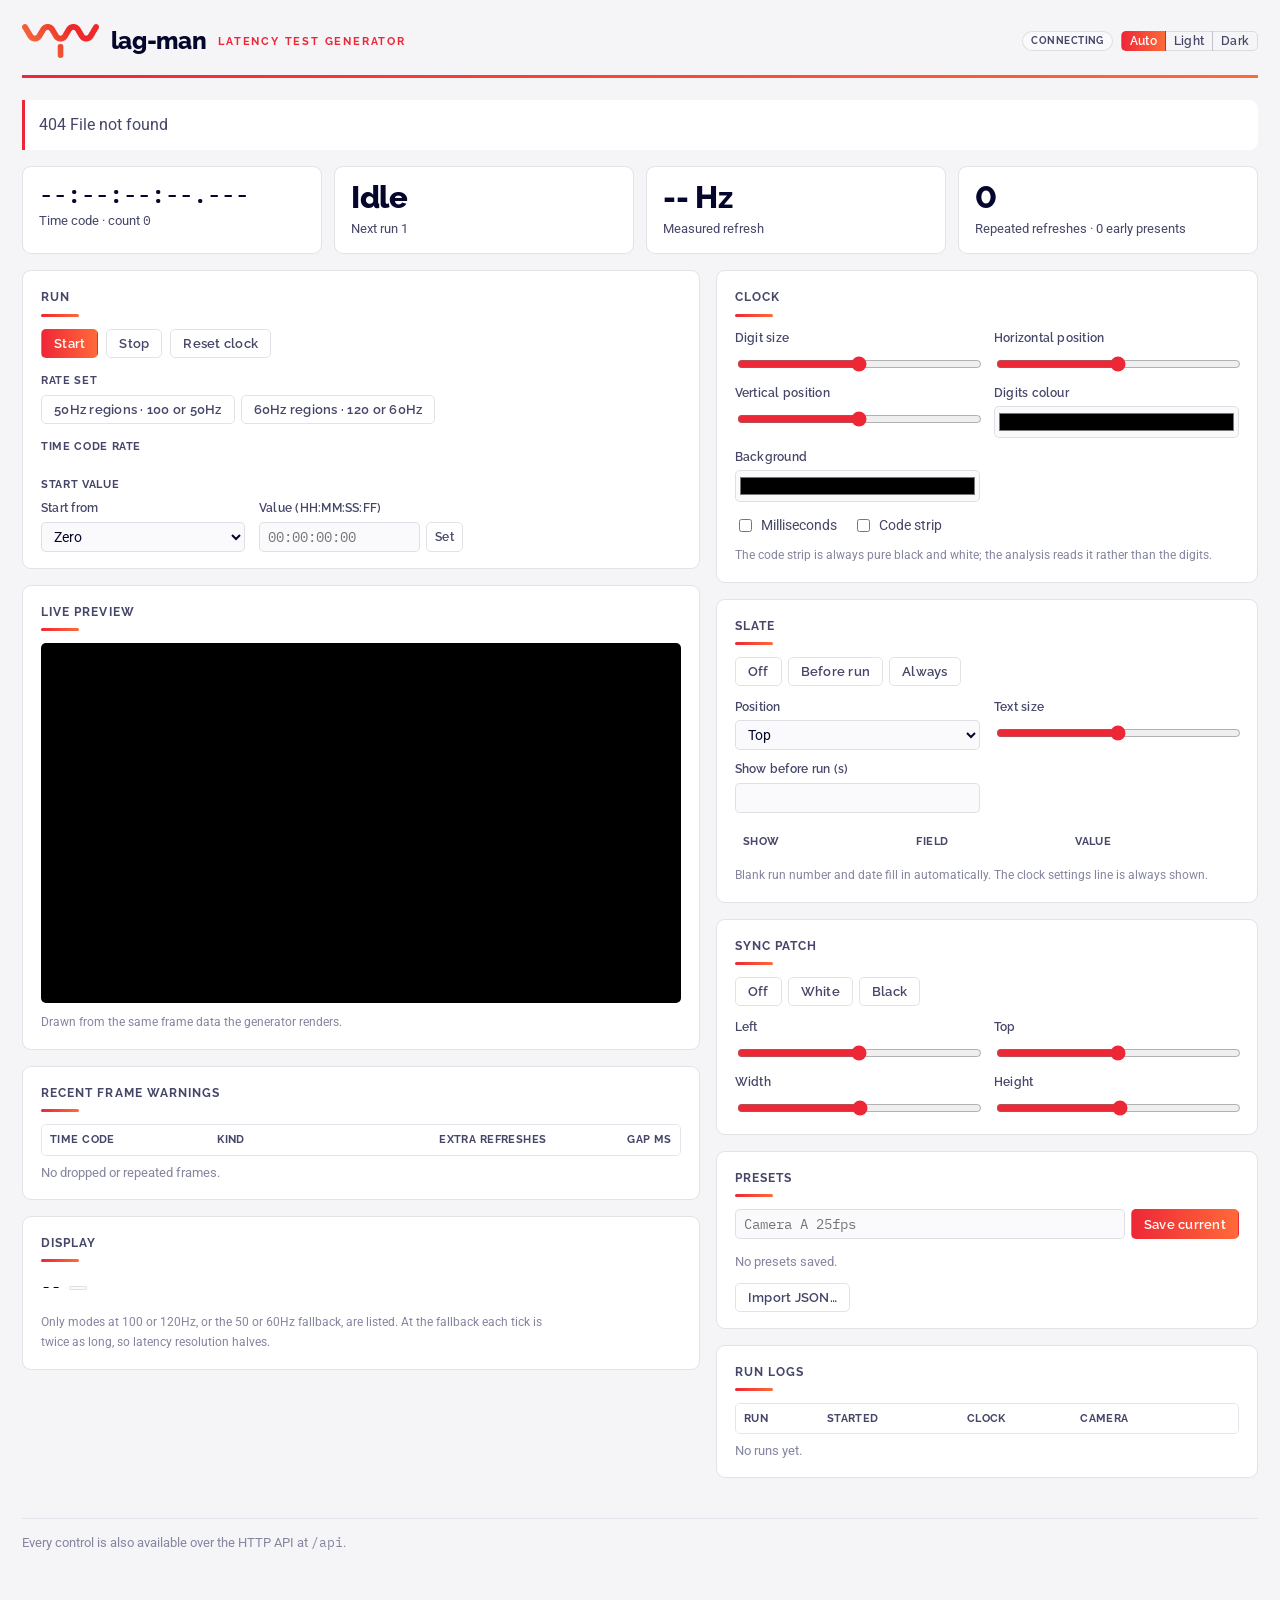
==== src/lagman/web/static/index.html @ 00cce108 "Web UI: move the Display card to the bottom of the left column Co-Authored-By: Claude Opus 5.5 <nore" ====
<!doctype html>
<html lang="en">
<head>
<meta charset="utf-8">
<meta name="viewport" content="width=device-width, initial-scale=1">
<title>lag-man</title>
<link rel="icon" href="vyv-logo.png">
<link rel="stylesheet" href="tokens.css">
<link rel="stylesheet" href="app.css">
<script type="module" src="app.js"></script>
</head>
<body>
<div class="wrap">
  <header class="mast">
    <div class="brand">
      <img class="logo" src="vyv-logo.png" alt="VYV">
      <h1>lag-man</h1>
      <span class="tag">Latency test generator</span>
    </div>
    <nav>
      <span class="pill" id="conn">Connecting</span>
      <div id="theme"></div>
    </nav>
  </header>

  <div class="alert warn" id="frame-alert" role="status" hidden>
    <p><strong id="frame-alert-title"></strong> <span id="frame-alert-detail"></span></p>
    <div class="row"><button class="btn small" id="ack" type="button">Acknowledge</button></div>
  </div>
  <div class="alert" id="error" role="alert" hidden><p id="error-text"></p></div>
  <div class="alert warn" id="layout-alert" hidden><p id="layout-alert-text"></p></div>
  <div class="alert" id="display-alert" role="status" hidden>
    <p><strong id="display-alert-title"></strong> <span id="display-alert-detail"></span></p>
  </div>

  <section class="keyfacts" aria-label="Status">
    <div class="kf"><div class="n mono" id="kf-tc">--:--:--:--.---</div><div class="l">Time code · count <span class="mono" id="kf-count">0</span></div></div>
    <div class="kf"><div class="n" id="kf-state">Idle</div><div class="l" id="kf-run">Next run 1</div></div>
    <div class="kf"><div class="n" id="kf-hz">-- Hz</div><div class="l" id="kf-hz-l">Measured refresh</div></div>
    <div class="kf"><div class="n" id="kf-frames">0</div><div class="l" id="kf-frames-l">Repeated refreshes · 0 early presents</div></div>
  </section>

  <div class="layout">
    <div class="col">
      <section class="card">
        <h2 class="section">Run</h2>
        <div class="toolbar">
          <button class="btn primary" id="start" type="button">Start</button>
          <button class="btn" id="stop" type="button">Stop</button>
          <button class="btn" id="reset" type="button">Reset clock</button>
        </div>
        <div class="sub">Rate set</div>
        <div class="seg" id="rate-set" role="group" aria-label="Rate set">
          <button class="btn" type="button" value="50">50Hz regions · 100 or 50Hz</button>
          <button class="btn" type="button" value="60">60Hz regions · 120 or 60Hz</button>
        </div>
        <div class="sub">Time code rate</div>
        <div class="seg" id="tc-rate" role="group" aria-label="Time code rate"></div>
        <div class="sub">Start value</div>
        <div class="form">
          <label>Start from
            <select data-path="start_mode">
              <option value="zero">Zero</option>
              <option value="value">Set value</option>
              <option value="time_of_day">Time of day</option>
            </select>
          </label>
          <label>Value (HH:MM:SS:FF)
            <span class="text-edit"><input id="start-value" class="mono" placeholder="00:00:00:00" spellcheck="false"><button class="btn small" id="set-start" type="button">Set</button></span>
          </label>
        </div>
      </section>

      <section class="card">
        <h2 class="section">Live preview</h2>
        <div class="preview-box"><canvas id="preview" width="960" height="540" aria-label="Preview of the generator output"></canvas></div>
        <p class="hint" id="preview-hint">Drawn from the same frame data the generator renders.</p>
      </section>

      <section class="card">
        <h2 class="section">Recent frame warnings</h2>
        <div class="tablewrap">
          <table class="data">
            <thead><tr><th>Time code</th><th>Kind</th><th class="r">Extra refreshes</th><th class="r">Gap ms</th></tr></thead>
            <tbody id="events"></tbody>
          </table>
        </div>
        <p class="empty" id="events-empty">No dropped or repeated frames.</p>
      </section>

      <section class="card">
        <h2 class="section">Display</h2>
        <p class="display-now"><span class="mono" id="display-mode">--</span> <span class="pill" id="display-pill"></span></p>
        <p class="hint" id="display-tick"></p>
        <ul class="list" id="display-modes"></ul>
        <p class="empty" id="display-empty" hidden>The display reports no mode at a rate the clock can count at.</p>
        <p class="hint" id="display-note"></p>
        <p class="hint">Only modes at 100 or 120Hz, or the 50 or 60Hz fallback, are listed. At the fallback each tick is twice as long, so latency resolution halves.</p>
      </section>
    </div>

    <div class="col">
      <section class="card">
        <h2 class="section">Clock</h2>
        <div class="form">
          <label>Digit size <output data-for="clock.size"></output><input type="range" min="0.04" max="0.4" step="0.01" data-path="clock.size"></label>
          <label>Horizontal position <output data-for="clock.cx"></output><input type="range" min="0" max="1" step="0.01" data-path="clock.cx"></label>
          <label>Vertical position <output data-for="clock.cy"></output><input type="range" min="0" max="1" step="0.01" data-path="clock.cy"></label>
          <label>Digits colour<input type="color" data-path="clock.fg"></label>
          <label>Background<input type="color" data-path="clock.bg"></label>
        </div>
        <div class="checks">
          <label><input type="checkbox" data-path="clock.show_ms"> Milliseconds</label>
          <label><input type="checkbox" data-path="clock.strip"> Code strip</label>
        </div>
        <p class="hint">The code strip is always pure black and white; the analysis reads it rather than the digits.</p>
      </section>

      <section class="card">
        <h2 class="section">Slate</h2>
        <div class="seg" data-path="slate.mode" role="group" aria-label="Slate mode">
          <button class="btn" type="button" value="off">Off</button>
          <button class="btn" type="button" value="pre_roll">Before run</button>
          <button class="btn" type="button" value="always">Always</button>
        </div>
        <div class="form mt-s">
          <label>Position
            <select data-path="slate.position">
              <option value="top">Top</option><option value="bottom">Bottom</option>
              <option value="top-left">Top left</option><option value="top-right">Top right</option>
              <option value="bottom-left">Bottom left</option><option value="bottom-right">Bottom right</option>
            </select>
          </label>
          <label>Text size <output data-for="slate.size"></output><input type="range" min="0.01" max="0.1" step="0.005" data-path="slate.size"></label>
          <label>Show before run (s)<input type="number" min="0" max="600" step="1" data-path="slate.pre_roll_s"></label>
        </div>
        <table class="data fields">
          <thead><tr><th>Show</th><th>Field</th><th>Value</th></tr></thead>
          <tbody id="slate-fields"></tbody>
        </table>
        <p class="hint">Blank run number and date fill in automatically. The clock settings line is always shown.</p>
      </section>

      <section class="card">
        <h2 class="section">Sync patch</h2>
        <div class="seg" data-path="patch.mode" role="group" aria-label="Sync patch">
          <button class="btn" type="button" value="off">Off</button>
          <button class="btn" type="button" value="white">White</button>
          <button class="btn" type="button" value="black">Black</button>
        </div>
        <div class="form mt-s">
          <label>Left <output data-for="patch.x"></output><input type="range" min="0" max="1" step="0.01" data-path="patch.x"></label>
          <label>Top <output data-for="patch.y"></output><input type="range" min="0" max="1" step="0.01" data-path="patch.y"></label>
          <label>Width <output data-for="patch.w"></output><input type="range" min="0.01" max="1" step="0.01" data-path="patch.w"></label>
          <label>Height <output data-for="patch.h"></output><input type="range" min="0.01" max="1" step="0.01" data-path="patch.h"></label>
        </div>
      </section>

      <section class="card">
        <h2 class="section">Presets</h2>
        <div class="text-edit">
          <input id="preset-name" placeholder="Camera A 25fps" maxlength="64" aria-label="Preset name">
          <button class="btn primary" id="preset-save" type="button">Save current</button>
        </div>
        <ul class="list" id="presets"></ul>
        <p class="empty" id="presets-empty">No presets saved.</p>
        <div class="row">
          <label class="btn" for="preset-import">Import JSON…</label>
          <input type="file" id="preset-import" accept="application/json,.json" hidden>
        </div>
      </section>

      <section class="card">
        <h2 class="section">Run logs</h2>
        <div class="tablewrap">
          <table class="data">
            <thead><tr><th>Run</th><th>Started</th><th>Clock</th><th>Camera</th><th></th></tr></thead>
            <tbody id="runs"></tbody>
          </table>
        </div>
        <p class="empty" id="runs-empty">No runs yet.</p>
      </section>
    </div>
  </div>

  <footer class="foot">
    <span>Every control is also available over the HTTP API at <code>/api</code>.</span>
    <span id="foot-display"></span>
  </footer>
</div>
</body>
</html>
---- src/lagman/web/static/tokens.css ----
/*
 * lag-man design tokens (copied from EDID Studio). The single source of colour and type for the
 * web UI and generated HTML reports. See docs/brand.md for usage.
 *
 * Fonts (Google Fonts): Raleway 600/700/800, Roboto 400/500/700,
 * IBM Plex Mono 400/500. The UI must work offline, so the web build
 * self-hosts these files rather than linking to Google at runtime.
 */

:root {
  --font-display: Raleway, Roboto, system-ui, sans-serif;
  --font-body: Roboto, system-ui, "Segoe UI", Arial, sans-serif;
  --font-mono: "IBM Plex Mono", ui-monospace, Consolas, monospace;

  --radius: 9px;
  --radius-sm: 5px;
  --radius-pill: 99px;

  /* Light theme */
  --bg: #f5f5f8;
  --surface: #ffffff;
  --raised: #fafafd;
  --ink: #05062b;
  --ink2: #454668;
  --muted: #84859f;
  --line: #e4e4ed;
  --border: rgba(5, 6, 43, 0.11);
  --accent: #ee2737;
  --accent2: #ff6a39;
  --good: #0f7a52;

  /* Series colours, in this order, for charts and link meters */
  --s1: #ee2737;
  --s2: #2e7de0;
  --s3: #22a06b;
  --s4: #8a63e8;

  --accent-gradient: linear-gradient(90deg, var(--accent), var(--accent2));
}

@media (prefers-color-scheme: dark) {
  :root:not([data-theme="light"]) {
    --bg: #05062b;
    --surface: #0d0e3d;
    --raised: #141553;
    --ink: #ffffff;
    --ink2: #b7b8ca;
    --muted: #8081a0;
    --line: #1e1f56;
    --border: rgba(255, 255, 255, 0.13);
    --accent: #ff4453;
    --accent2: #ff8256;
    --good: #35c98c;
    --s1: #f2404b;
    --s2: #3d8ce8;
    --s3: #19b077;
    --s4: #8a6ce0;
  }
}

:root[data-theme="dark"] {
  --bg: #05062b;
  --surface: #0d0e3d;
  --raised: #141553;
  --ink: #ffffff;
  --ink2: #b7b8ca;
  --muted: #8081a0;
  --line: #1e1f56;
  --border: rgba(255, 255, 255, 0.13);
  --accent: #ff4453;
  --accent2: #ff8256;
  --good: #35c98c;
  --s1: #f2404b;
  --s2: #3d8ce8;
  --s3: #19b077;
  --s4: #8a6ce0;
}

@media print {
  /* Matches the theme selectors' specificity and comes later, so print always wins. */
  :root,
  :root:not([data-theme]),
  :root[data-theme] {
    --bg: #fff;
    --surface: #fff;
    --raised: #fff;
    --ink: #000;
    --ink2: #222;
    --muted: #555;
    --line: #ccc;
    --border: #bbb;
    --accent: #c4202f;
    --accent2: #c4202f;
    --good: #0a6b46;
  }
}
---- src/lagman/web/static/app.css ----
/* lag-man control UI. Colours and type come from tokens.css (docs/brand.md). */

@font-face { font-family: Raleway; font-weight: 600; font-display: swap; src: url(fonts/raleway-latin-600-normal.woff2) format("woff2"); }
@font-face { font-family: Raleway; font-weight: 700; font-display: swap; src: url(fonts/raleway-latin-700-normal.woff2) format("woff2"); }
@font-face { font-family: Raleway; font-weight: 800; font-display: swap; src: url(fonts/raleway-latin-800-normal.woff2) format("woff2"); }
@font-face { font-family: Roboto; font-weight: 400; font-display: swap; src: url(fonts/roboto-latin-400-normal.woff2) format("woff2"); }
@font-face { font-family: Roboto; font-weight: 500; font-display: swap; src: url(fonts/roboto-latin-500-normal.woff2) format("woff2"); }
@font-face { font-family: Roboto; font-weight: 700; font-display: swap; src: url(fonts/roboto-latin-700-normal.woff2) format("woff2"); }
@font-face { font-family: "IBM Plex Mono"; font-weight: 400; font-display: swap; src: url(fonts/ibm-plex-mono-latin-400-normal.woff2) format("woff2"); }
@font-face { font-family: "IBM Plex Mono"; font-weight: 500; font-display: swap; src: url(fonts/ibm-plex-mono-latin-500-normal.woff2) format("woff2"); }
@font-face { font-family: "IBM Plex Mono"; font-weight: 600; font-display: swap; src: url(fonts/ibm-plex-mono-latin-600-normal.woff2) format("woff2"); }

:root {
  --error: var(--accent);
  --warning: var(--accent2);
  --pass: var(--good);
  --focus: color-mix(in srgb, var(--accent) 70%, transparent);
}

* { box-sizing: border-box; }
html, body { margin: 0; }
body {
  background: var(--bg);
  color: var(--ink);
  font: 16px/1.62 var(--font-body);
  -webkit-font-smoothing: antialiased;
}
button, input, textarea, select { font: inherit; color: inherit; }
:focus-visible { outline: 2px solid var(--focus); outline-offset: 2px; }
h1, h2, h3 { font-family: var(--font-display); text-wrap: balance; margin: 0; }
/* Raleway defaults to old-style figures, where 0 reads as "o". */
body, h1, h2, .btn, .kf .n, .tag, .pill, .sub { font-variant-numeric: lining-nums; }
code, .mono { font-family: var(--font-mono); }
[hidden] { display: none !important; }

.wrap { max-width: 1280px; margin: 0 auto; padding: 22px 22px 64px; }
@media (max-width: 640px) { .wrap { padding: 16px 16px 56px; } }

/* Masthead */
.mast {
  display: flex; align-items: center; gap: 18px; flex-wrap: wrap;
  padding-bottom: 14px; margin-bottom: 22px;
  border-bottom: 3px solid; border-image: var(--accent-gradient) 1;
}
.brand { display: flex; align-items: center; gap: 12px; flex-wrap: wrap; }
.brand .logo { height: 34px; width: auto; }
.brand h1 { font-size: 1.5rem; font-weight: 800; letter-spacing: -0.015em; }
.brand .tag { font-family: var(--font-display); font-size: 0.66rem; font-weight: 700; letter-spacing: 0.17em; text-transform: uppercase; color: var(--accent); }
.mast nav { display: flex; gap: 8px; margin-left: auto; align-items: center; flex-wrap: wrap; }

/* Buttons */
.btn {
  font: 600 0.8rem var(--font-display); letter-spacing: 0.02em;
  color: var(--ink2); background: transparent;
  border: 1px solid var(--border); border-radius: var(--radius-sm);
  padding: 6px 12px; cursor: pointer; white-space: nowrap; display: inline-block; text-decoration: none;
}
.btn:hover:not(:disabled) { color: var(--accent); border-color: var(--accent); }
.btn:disabled { opacity: 0.45; cursor: not-allowed; }
.btn.on, .btn.primary { background: var(--accent-gradient); color: #fff; border-color: transparent; }
.btn.primary:hover:not(:disabled), .btn.on:hover:not(:disabled) { color: #fff; border-color: transparent; filter: brightness(1.06); }
.btn.small { padding: 2px 8px; font-size: 0.72rem; }
.btn.danger:hover:not(:disabled) { color: var(--error); border-color: var(--error); }
.seg { display: flex; gap: 6px; flex-wrap: wrap; }
.seg.theme-seg { gap: 0; flex-wrap: nowrap; }
.seg.theme-seg .btn { border-radius: 0; margin-left: -1px; }
.seg.theme-seg .btn:first-child { border-radius: var(--radius-sm) 0 0 var(--radius-sm); margin-left: 0; }
.seg.theme-seg .btn:last-child { border-radius: 0 var(--radius-sm) var(--radius-sm) 0; }
.toolbar { display: flex; gap: 8px; align-items: center; flex-wrap: wrap; margin-bottom: 4px; }

/* Text */
p { color: var(--ink2); max-width: 74ch; }
h2.section {
  font-size: 0.78rem; font-weight: 700; text-transform: uppercase; letter-spacing: 0.085em; color: var(--ink2);
  margin: 0 0 12px;
}
h2.section::after { content: ""; display: block; width: 38px; height: 3px; margin-top: 6px; border-radius: 2px; background: var(--accent-gradient); }
.sub { font-family: var(--font-display); font-size: 0.68rem; font-weight: 700; text-transform: uppercase; letter-spacing: 0.06em; color: var(--ink2); margin: 14px 0 6px; }
.hint { font-size: 0.76rem; color: var(--muted); margin: 10px 0 0; }
.empty { color: var(--muted); font-size: 0.82rem; margin: 6px 0 0; }
.mt-s { margin-top: 12px; }

/* Pills */
.pill { display: inline-block; font-family: var(--font-display); font-size: 0.62rem; font-weight: 700; text-transform: uppercase; letter-spacing: 0.05em; padding: 1px 8px; border-radius: var(--radius-pill); border: 1px solid var(--border); color: var(--ink2); background: var(--raised); }
.pill.ok { color: var(--pass); border-color: color-mix(in srgb, var(--pass) 40%, transparent); }
.pill.bad { color: var(--error); border-color: color-mix(in srgb, var(--error) 40%, transparent); }
.pill.warn { color: var(--warning); border-color: color-mix(in srgb, var(--warning) 40%, transparent); }

/* Alerts */
.alert { border-left: 3px solid var(--error); background: var(--surface); border-radius: 0 var(--radius) var(--radius) 0; padding: 10px 14px; margin: 0 0 16px; }
.alert.warn { border-left-color: var(--warning); }
.alert.ok { border-left-color: var(--pass); }
.alert p { margin: 2px 0; }
.alert strong { color: var(--ink); }
.row { display: flex; gap: 8px; align-items: center; flex-wrap: wrap; margin-top: 10px; }

/* Key facts */
.keyfacts { display: grid; grid-template-columns: repeat(auto-fit, minmax(215px, 1fr)); gap: 12px; margin-bottom: 16px; }
.kf { border: 1px solid var(--border); border-radius: var(--radius); background: var(--surface); padding: 14px 16px; min-width: 0; }
.kf .n { font-family: var(--font-display); font-size: 1.92rem; font-weight: 800; line-height: 1.1; letter-spacing: -0.01em; overflow-wrap: anywhere; }
.kf .n.mono { font-family: var(--font-mono); font-weight: 500; font-size: 1.5rem; letter-spacing: 0; font-variant-numeric: tabular-nums; }
.kf .l { font-size: 0.8rem; color: var(--ink2); margin-top: 4px; }
.kf.warn .n { color: var(--warning); }
.kf.bad .n { color: var(--error); }
.kf.ok .n { color: var(--pass); }

/* Layout */
.layout { display: grid; grid-template-columns: minmax(0, 1.25fr) minmax(0, 1fr); gap: 16px; align-items: start; }
@media (max-width: 960px) { .layout { grid-template-columns: 1fr; } }
.col { display: flex; flex-direction: column; gap: 16px; min-width: 0; }
.card { border: 1px solid var(--border); border-radius: var(--radius); background: var(--surface); padding: 16px 18px; min-width: 0; }

/* Forms */
.form { display: grid; grid-template-columns: repeat(auto-fill, minmax(170px, 1fr)); gap: 10px 14px; }
.form label { display: flex; flex-direction: column; gap: 3px; font-size: 0.74rem; color: var(--ink2); font-family: var(--font-display); font-weight: 600; letter-spacing: 0.02em; }
.form output { font: 0.72rem var(--font-mono); color: var(--muted); }
.form input:not([type=range]):not([type=color]), .form select, .text-edit input, table.fields input[type=text] {
  font: 0.86rem var(--font-mono); padding: 5px 8px; min-width: 0; width: 100%;
  background: var(--raised); color: var(--ink); border: 1px solid var(--border); border-radius: var(--radius-sm);
}
.form select { font-family: var(--font-body); }
.form input[type=range] { accent-color: var(--accent); width: 100%; }
.form input[type=color] { width: 100%; height: 32px; padding: 2px; background: var(--raised); border: 1px solid var(--border); border-radius: var(--radius-sm); }
.text-edit { display: flex; gap: 6px; }
.checks { display: flex; flex-wrap: wrap; gap: 6px 16px; margin-top: 12px; font-size: 0.86rem; color: var(--ink2); }
.checks label { display: flex; gap: 6px; align-items: center; cursor: pointer; }
input[type=checkbox] { accent-color: var(--accent); }

/* Tables */
.tablewrap { max-height: 280px; overflow: auto; border: 1px solid var(--line); border-radius: var(--radius-sm); }
table.data { border-collapse: collapse; width: 100%; font-size: 0.8rem; }
table.data th { position: sticky; top: 0; background: var(--surface); font-family: var(--font-display); font-size: 0.67rem; font-weight: 700; text-transform: uppercase; letter-spacing: 0.04em; color: var(--ink2); text-align: left; padding: 6px 8px; }
table.data td { border-top: 1px solid var(--line); padding: 4px 8px; vertical-align: middle; }
table.data .r { text-align: right; font-variant-numeric: tabular-nums; }
table.data td.mono, table.data td .mono { font-size: 0.75rem; }
table.data tbody tr:hover td { background: color-mix(in srgb, var(--accent) 4.5%, transparent); }
table.fields { margin-top: 14px; }
table.fields td:first-child { width: 3.5em; }
table.fields td:nth-child(2) { width: 8.5em; font-family: var(--font-mono); font-size: 0.75rem; color: var(--ink2); }

/* Lists */
ul.list { list-style: none; margin: 12px 0 0; padding: 0; }
ul.list li { display: flex; gap: 6px; align-items: center; padding: 5px 0; border-top: 1px solid var(--line); flex-wrap: wrap; }
ul.list li:first-child { border-top: 0; }
ul.list .name { flex: 1; min-width: 8em; font-size: 0.88rem; color: var(--ink); overflow-wrap: anywhere; }

/* Preview */
.preview-box { background: #000; border-radius: var(--radius-sm); overflow: hidden; border: 1px solid var(--border); line-height: 0; }
.preview-box canvas { width: 100%; height: auto; display: block; }

footer.foot { margin-top: 40px; padding-top: 14px; border-top: 1px solid var(--line); color: var(--muted); font-size: 0.8rem; display: flex; gap: 12px; flex-wrap: wrap; justify-content: space-between; }

@media print {
  .mast nav, .toolbar, .seg, .row, #preset-save { display: none; }
  .layout { grid-template-columns: 1fr; }
}

/* Display */
.display-now { display: flex; gap: 8px; align-items: center; flex-wrap: wrap; margin: 0; color: var(--ink); }
.display-now .mono { font-size: 1.05rem; }
ul.list li.current .name { font-weight: 600; }
ul.list .rates { font-size: 0.72rem; color: var(--muted); }
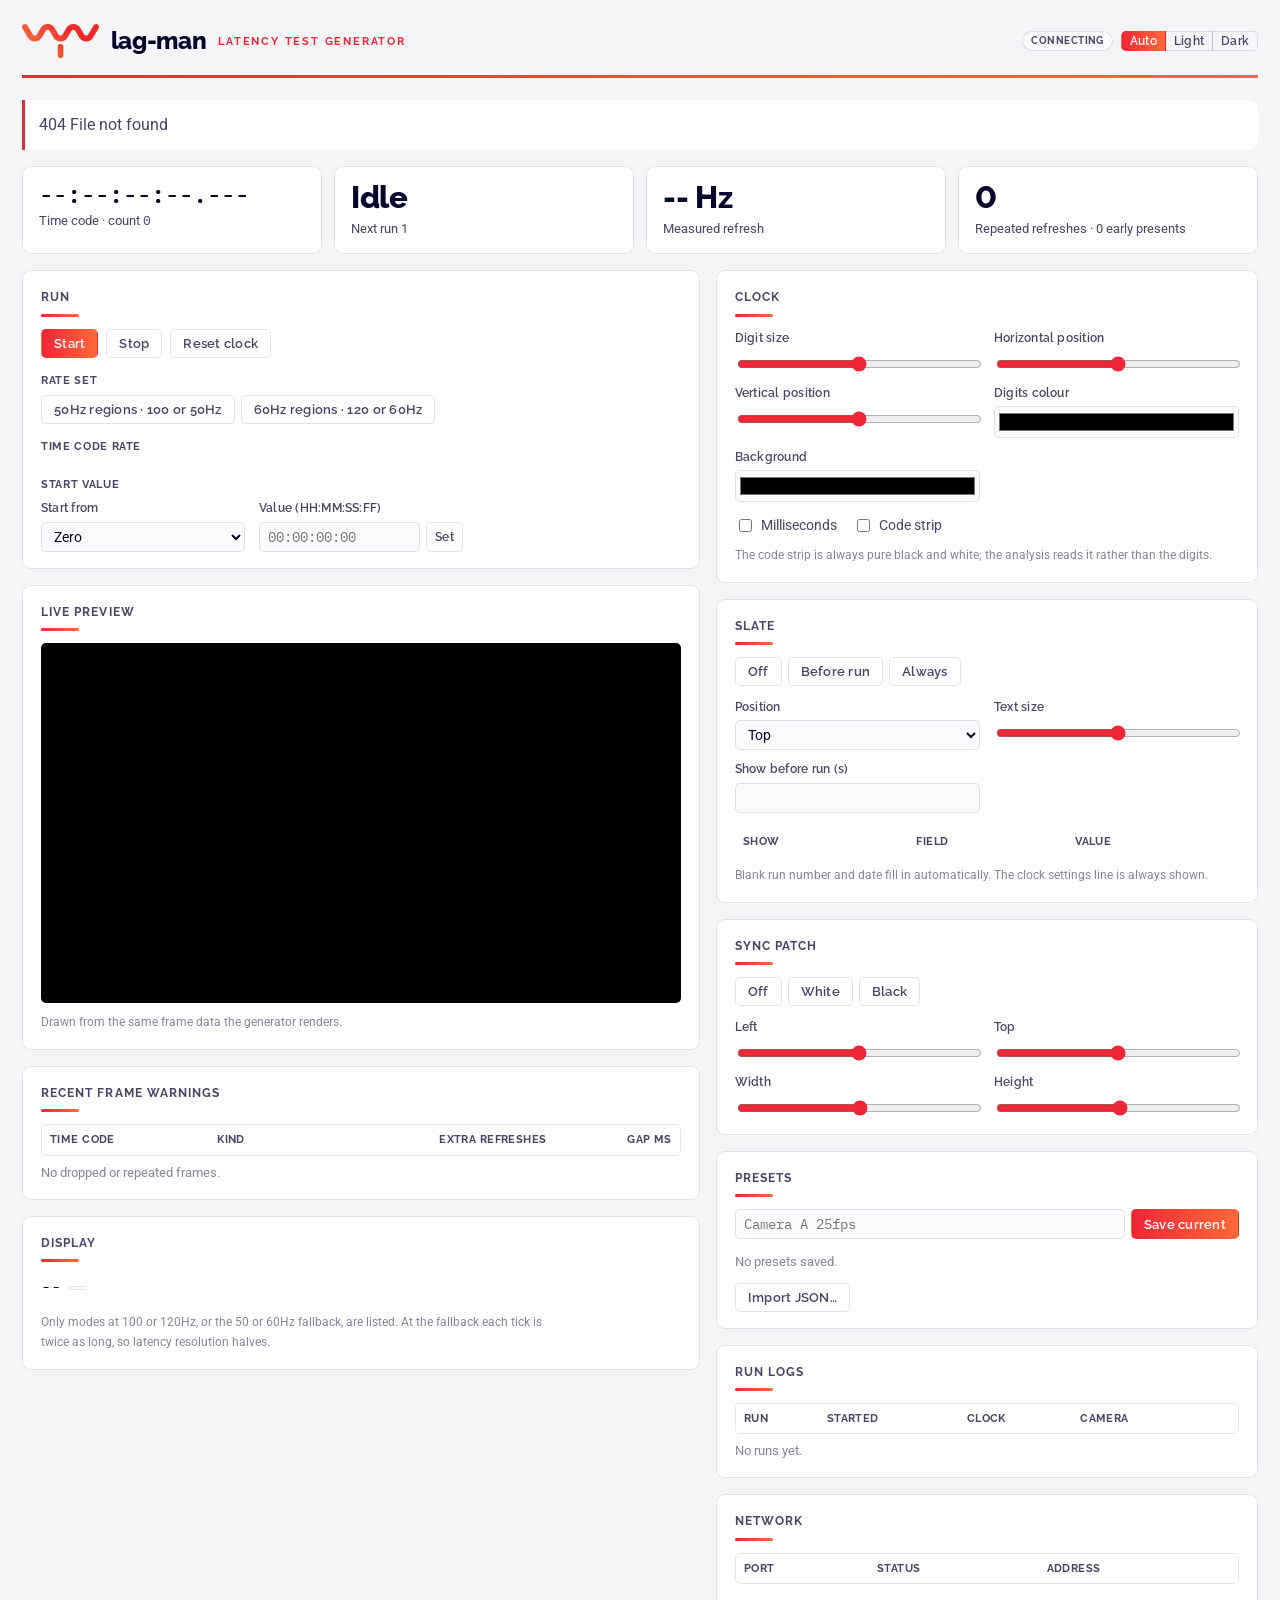
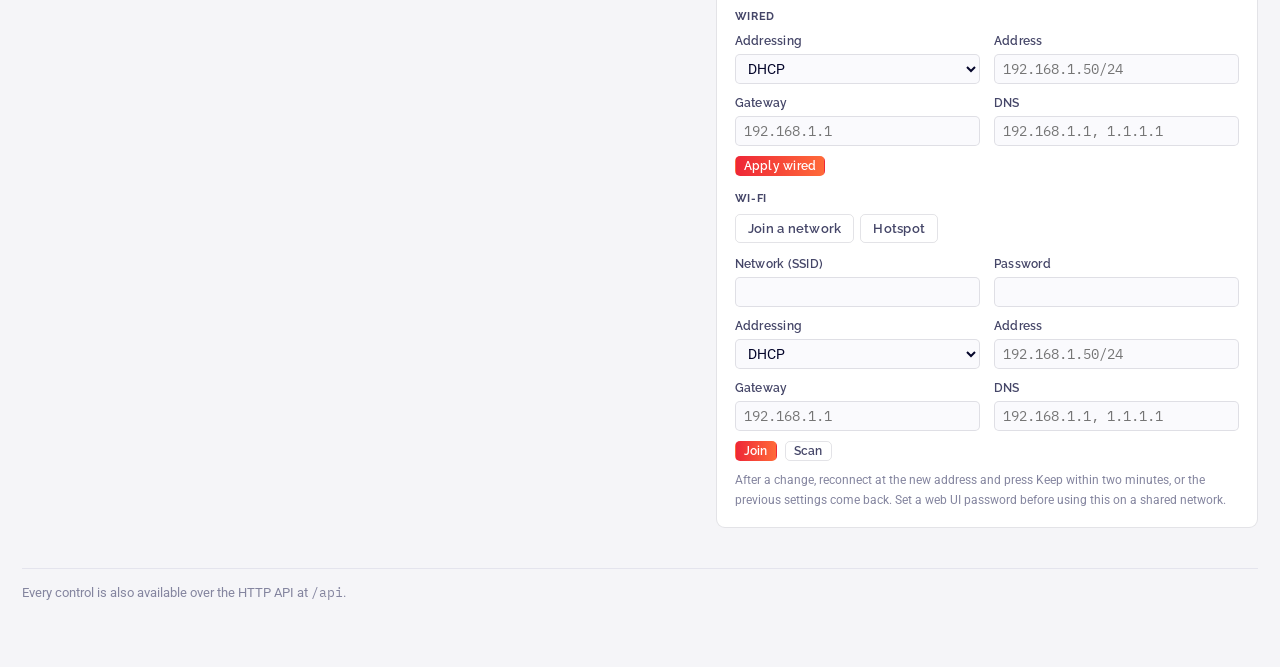
==== commit cf21c898: "Pi: start at boot, and network control from the web UI deploy/install-pi.sh installs a systemd servi" ====
--- a/src/lagman/web/static/index.html
+++ b/src/lagman/web/static/index.html
@@ -29,6 +29,13 @@
   </div>
   <div class="alert" id="error" role="alert" hidden><p id="error-text"></p></div>
   <div class="alert warn" id="layout-alert" hidden><p id="layout-alert-text"></p></div>
+  <div class="alert warn" id="net-alert" role="status" hidden>
+    <p><strong id="net-alert-title"></strong> <span id="net-alert-detail"></span></p>
+    <div class="row" id="net-alert-actions">
+      <button class="btn small primary" id="net-keep" type="button">Keep</button>
+      <button class="btn small" id="net-revert" type="button">Revert now</button>
+    </div>
+  </div>
   <div class="alert" id="display-alert" role="status" hidden>
     <p><strong id="display-alert-title"></strong> <span id="display-alert-detail"></span></p>
   </div>
@@ -180,6 +187,66 @@
         </div>
         <p class="empty" id="runs-empty">No runs yet.</p>
       </section>
+
+      <section class="card">
+        <h2 class="section">Network</h2>
+        <div class="tablewrap">
+          <table class="data">
+            <thead><tr><th>Port</th><th>Status</th><th>Address</th></tr></thead>
+            <tbody id="net-ports"></tbody>
+          </table>
+        </div>
+        <p class="hint" id="net-reach"></p>
+        <div class="alert" id="net-error" role="alert" hidden><p id="net-error-text"></p></div>
+        <p class="hint" id="net-note"></p>
+        <fieldset class="net-forms" id="net-forms">
+          <div class="sub">Wired</div>
+          <div class="form">
+          <label>Addressing
+            <select id="net-w-method"><option value="auto">DHCP</option><option value="manual">Static</option></select>
+          </label>
+          <label class="net-w-static">Address<input id="net-w-address" class="mono" placeholder="192.168.1.50/24" spellcheck="false"></label>
+          <label class="net-w-static">Gateway<input id="net-w-gateway" class="mono" placeholder="192.168.1.1" spellcheck="false"></label>
+          <label class="net-w-static">DNS<input id="net-w-dns" class="mono" placeholder="192.168.1.1, 1.1.1.1" spellcheck="false"></label>
+          </div>
+          <div class="row"><button class="btn primary small" id="net-w-apply" type="button">Apply wired</button></div>
+
+          <div class="sub">Wi-Fi</div>
+          <div class="seg" id="net-wifi-mode" role="group" aria-label="Wi-Fi mode">
+            <button class="btn" type="button" value="client">Join a network</button>
+            <button class="btn" type="button" value="hotspot">Hotspot</button>
+          </div>
+          <div id="net-client" class="mt-s">
+            <div class="form">
+              <label>Network (SSID)<input id="net-c-ssid" list="net-c-scan" maxlength="32" spellcheck="false" autocomplete="off"></label>
+              <label>Password<input id="net-c-password" type="password" maxlength="63" autocomplete="new-password"></label>
+          <label>Addressing
+            <select id="net-c-method"><option value="auto">DHCP</option><option value="manual">Static</option></select>
+          </label>
+          <label class="net-c-static">Address<input id="net-c-address" class="mono" placeholder="192.168.1.50/24" spellcheck="false"></label>
+          <label class="net-c-static">Gateway<input id="net-c-gateway" class="mono" placeholder="192.168.1.1" spellcheck="false"></label>
+          <label class="net-c-static">DNS<input id="net-c-dns" class="mono" placeholder="192.168.1.1, 1.1.1.1" spellcheck="false"></label>
+            </div>
+            <datalist id="net-c-scan"></datalist>
+            <div class="row">
+              <button class="btn primary small" id="net-c-apply" type="button">Join</button>
+              <button class="btn small" id="net-c-scan-btn" type="button">Scan</button>
+              <span class="hint" id="net-c-scan-hint"></span>
+            </div>
+          </div>
+          <div id="net-hotspot" class="mt-s" hidden>
+            <div class="form">
+              <label>Network name (SSID)<input id="net-h-ssid" maxlength="32" spellcheck="false" autocomplete="off"></label>
+              <label>Password<input id="net-h-password" type="password" maxlength="63" autocomplete="new-password"></label>
+              <label>Band<select id="net-h-band"><option value="2.4">2.4 GHz</option><option value="5">5 GHz</option></select></label>
+              <label>Pi address<input id="net-h-address" class="mono" placeholder="192.168.4.1/24" spellcheck="false"></label>
+            </div>
+            <div class="row"><button class="btn primary small" id="net-h-apply" type="button">Start hotspot</button></div>
+            <p class="hint">The Pi makes its own Wi-Fi network and gives devices that join an address by DHCP. It keeps the address above, so the control page is always at that address on port 8080.</p>
+          </div>
+        </fieldset>
+        <p class="hint">After a change, reconnect at the new address and press Keep within two minutes, or the previous settings come back. Set a web UI password before using this on a shared network.</p>
+      </section>
     </div>
   </div>
 
--- a/src/lagman/web/static/app.css
+++ b/src/lagman/web/static/app.css
@@ -160,3 +160,8 @@
 .display-now .mono { font-size: 1.05rem; }
 ul.list li.current .name { font-weight: 600; }
 ul.list .rates { font-size: 0.72rem; color: var(--muted); }
+
+/* Network */
+fieldset.net-forms { border: 0; margin: 0; padding: 0; min-width: 0; }
+fieldset.net-forms:disabled { opacity: 0.55; }
+#net-error { margin: 12px 0 0; }
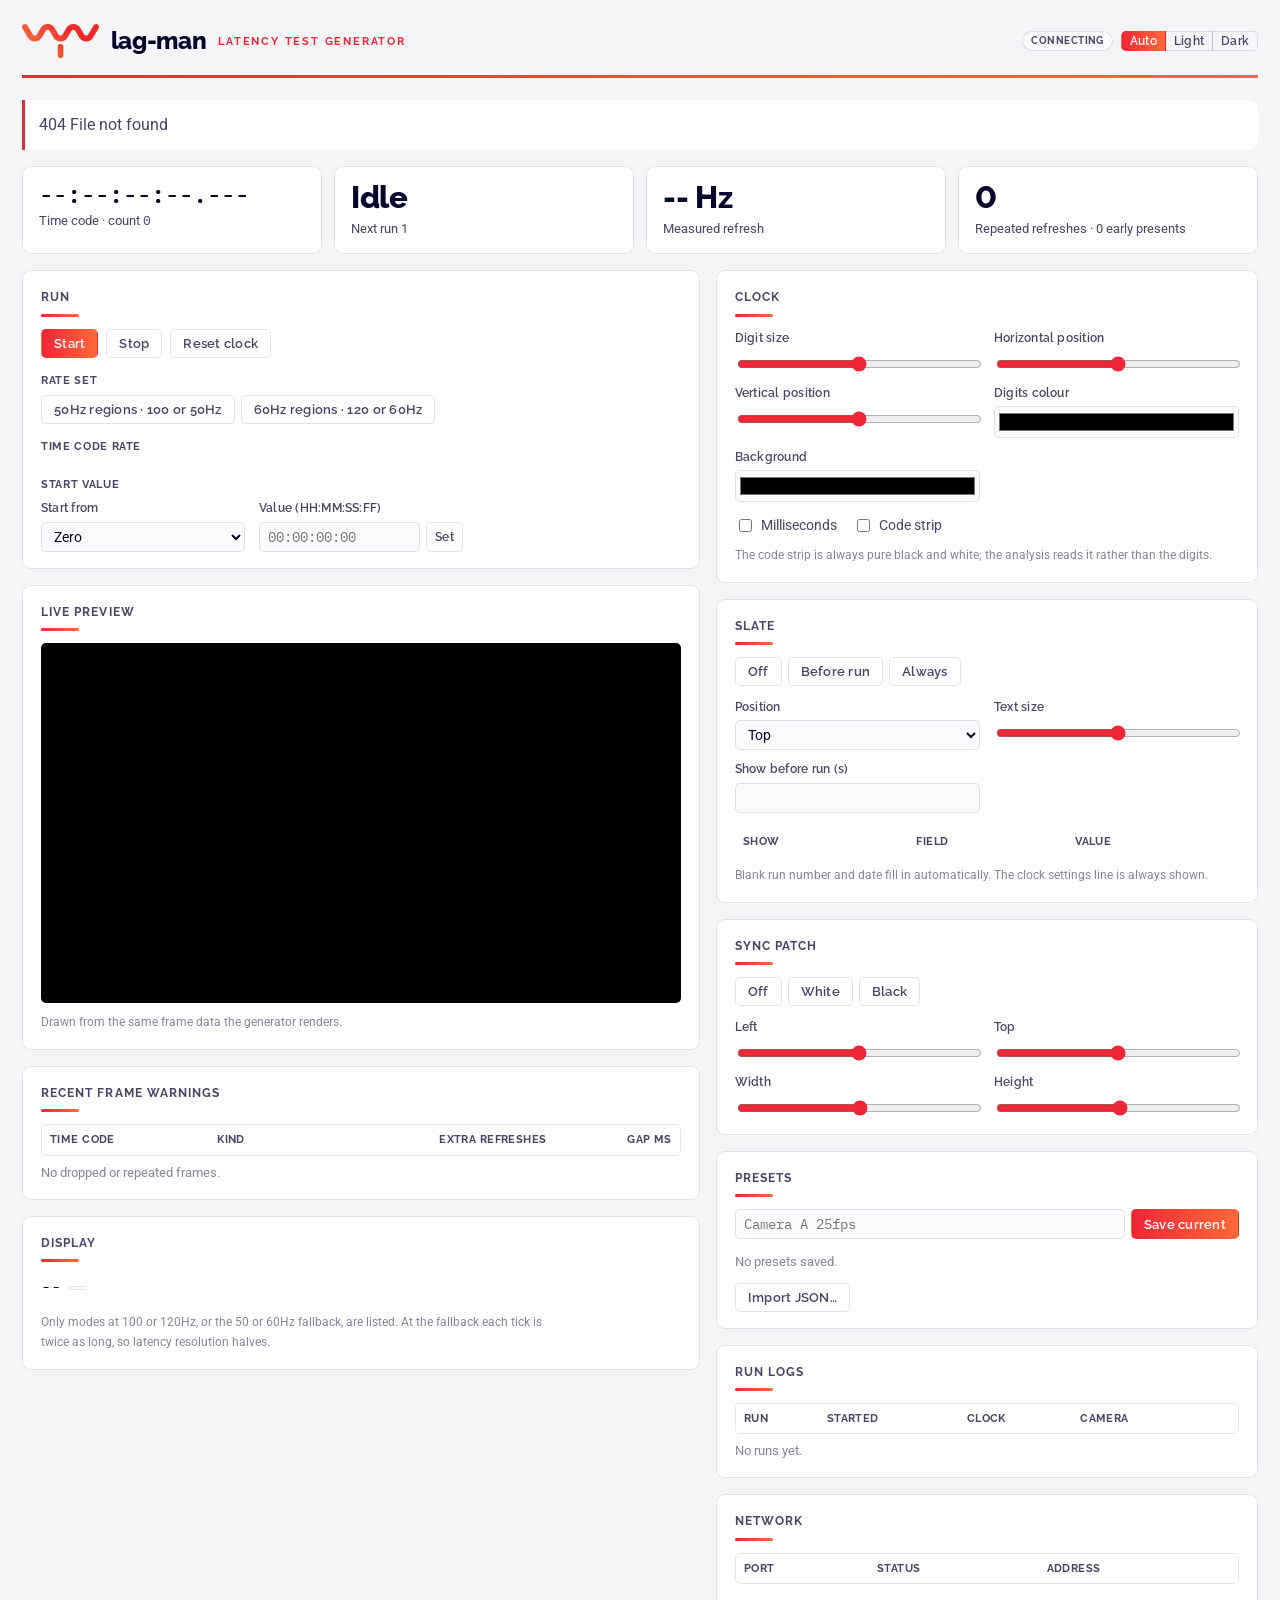
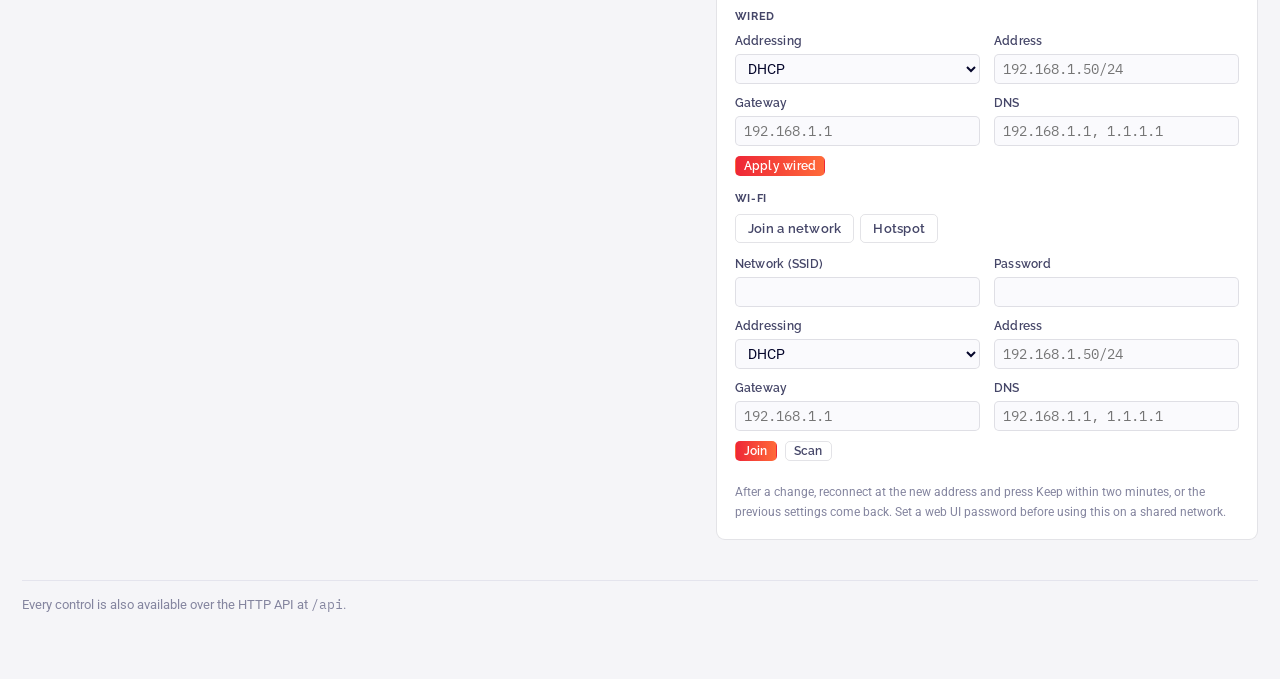
==== commit ef157257: "Network: list scanned Wi-Fi networks, check for dnsmasq, log changes The scan results went into a da" ====
--- a/src/lagman/web/static/index.html
+++ b/src/lagman/web/static/index.html
@@ -218,7 +218,7 @@
           </div>
           <div id="net-client" class="mt-s">
             <div class="form">
-              <label>Network (SSID)<input id="net-c-ssid" list="net-c-scan" maxlength="32" spellcheck="false" autocomplete="off"></label>
+              <label>Network (SSID)<input id="net-c-ssid" maxlength="32" spellcheck="false" autocomplete="off"></label>
               <label>Password<input id="net-c-password" type="password" maxlength="63" autocomplete="new-password"></label>
           <label>Addressing
             <select id="net-c-method"><option value="auto">DHCP</option><option value="manual">Static</option></select>
@@ -227,12 +227,12 @@
           <label class="net-c-static">Gateway<input id="net-c-gateway" class="mono" placeholder="192.168.1.1" spellcheck="false"></label>
           <label class="net-c-static">DNS<input id="net-c-dns" class="mono" placeholder="192.168.1.1, 1.1.1.1" spellcheck="false"></label>
             </div>
-            <datalist id="net-c-scan"></datalist>
             <div class="row">
               <button class="btn primary small" id="net-c-apply" type="button">Join</button>
               <button class="btn small" id="net-c-scan-btn" type="button">Scan</button>
               <span class="hint" id="net-c-scan-hint"></span>
             </div>
+            <ul class="list" id="net-c-scan"></ul>
           </div>
           <div id="net-hotspot" class="mt-s" hidden>
             <div class="form">
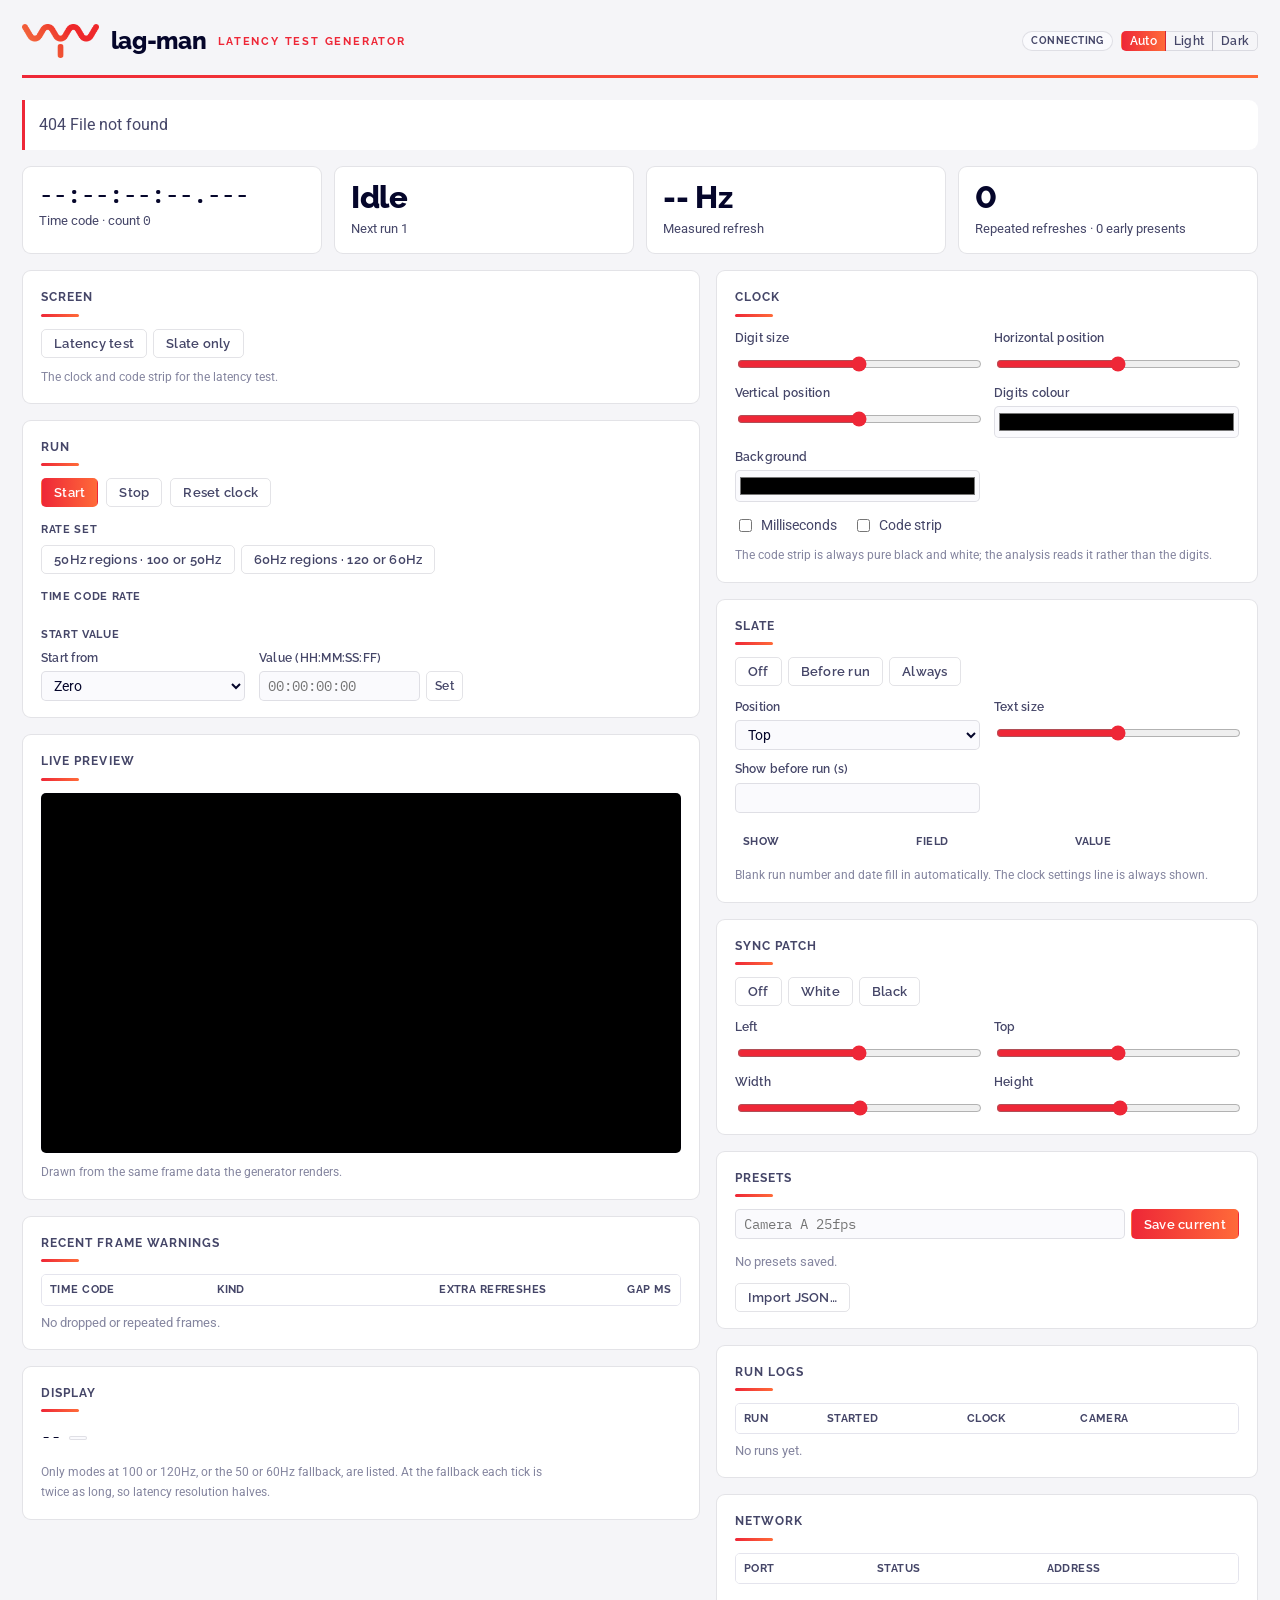
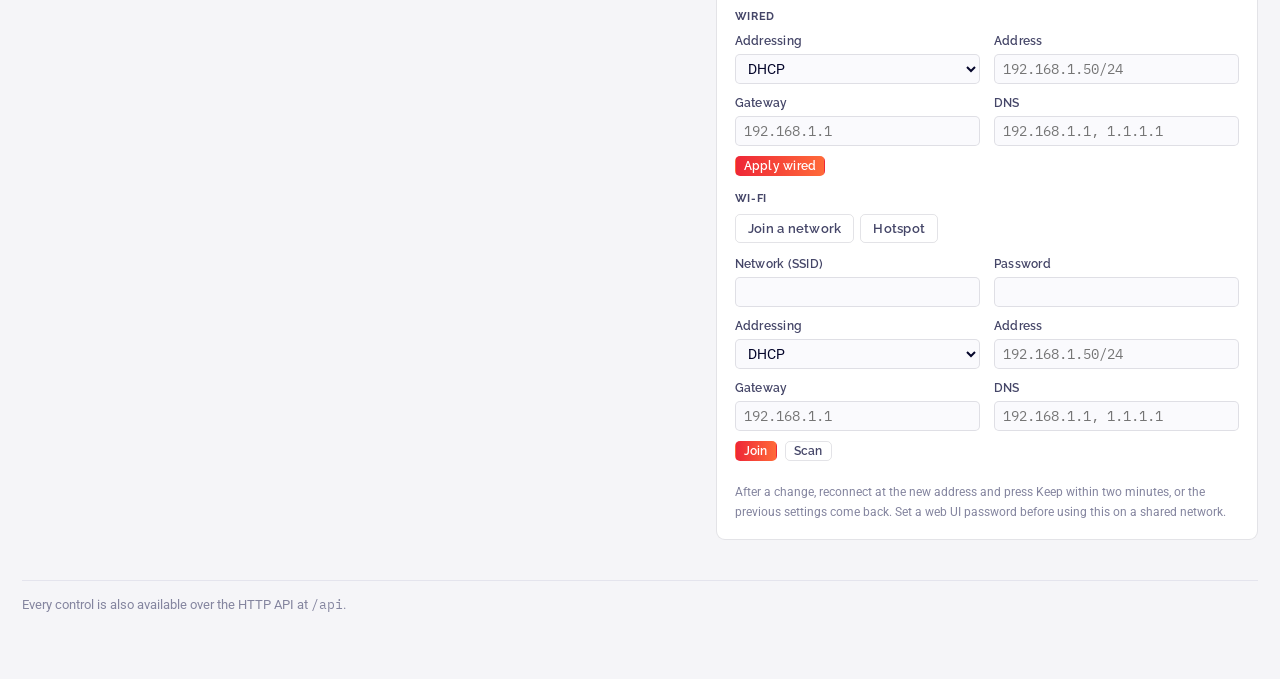
==== commit 93d3ad4b: "Slate only screen: large time-of-day clock and time code The Screen setting switches between the lat" ====
--- a/src/lagman/web/static/index.html
+++ b/src/lagman/web/static/index.html
@@ -50,6 +50,26 @@
   <div class="layout">
     <div class="col">
       <section class="card">
+        <h2 class="section">Screen</h2>
+        <div class="seg" id="screen" data-path="screen" role="group" aria-label="Screen">
+          <button class="btn" type="button" value="test">Latency test</button>
+          <button class="btn" type="button" value="slate">Slate only</button>
+        </div>
+        <div id="slate-screen" class="mt-s" hidden>
+          <div class="form">
+            <label>Time of day size <output data-for="slate_screen.clock_size"></output><input type="range" min="0.04" max="0.5" step="0.01" data-path="slate_screen.clock_size"></label>
+            <label>Time code size <output data-for="slate_screen.tc_size"></output><input type="range" min="0.02" max="0.3" step="0.01" data-path="slate_screen.tc_size"></label>
+          </div>
+          <div class="checks">
+            <label><input type="checkbox" data-path="slate_screen.timecode"> Time code</label>
+            <label><input type="checkbox" data-path="slate_screen.network"> Control page address</label>
+          </div>
+          <p class="hint">A large time-of-day clock from the Pi's clock, with time code under it and the slate fields below. The time code runs at the time code rate from the start value; choose Time of day to jam it to the clock, and Reset clock to jam it again. The slate fields always show here: untick a field to hide it. There are no runs or run logs on this screen.</p>
+        </div>
+        <p class="hint" id="screen-test-hint">The clock and code strip for the latency test.</p>
+      </section>
+
+      <section class="card">
         <h2 class="section">Run</h2>
         <div class="toolbar">
           <button class="btn primary" id="start" type="button">Start</button>
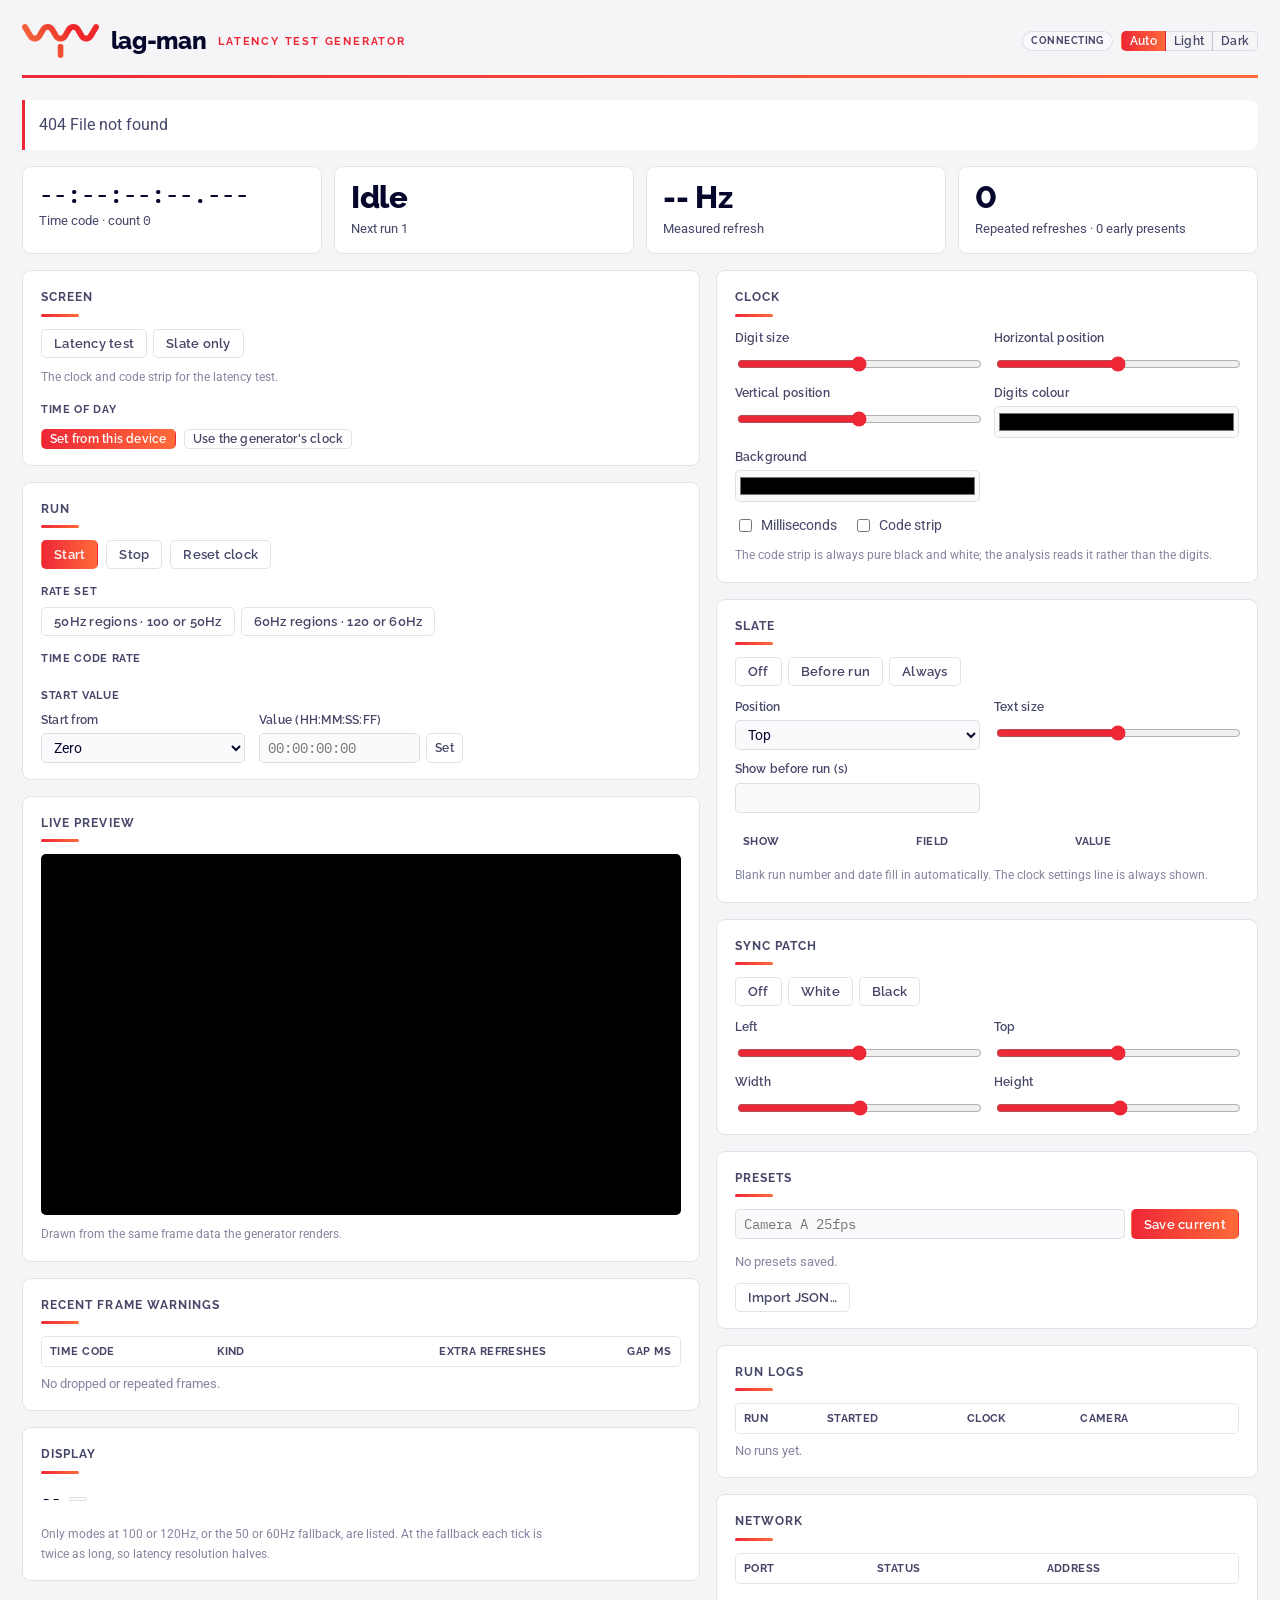
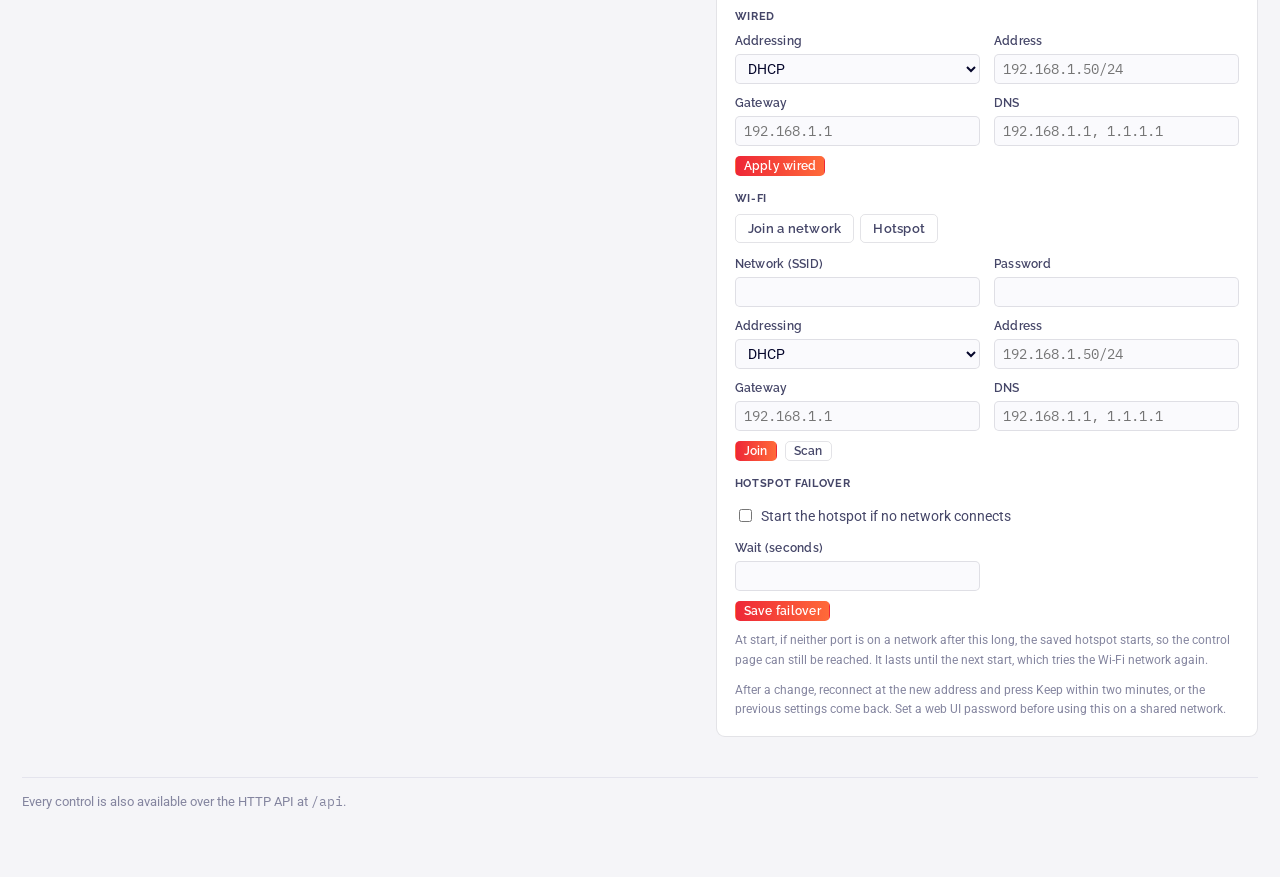
==== commit a836f652: "Time of day from the browser, and hotspot failover A browser can lend its time and time zone to the " ====
--- a/src/lagman/web/static/index.html
+++ b/src/lagman/web/static/index.html
@@ -67,6 +67,12 @@
           <p class="hint">A large time-of-day clock from the Pi's clock, with time code under it and the slate fields below. The time code runs at the time code rate from the start value; choose Time of day to jam it to the clock, and Reset clock to jam it again. The slate fields always show here: untick a field to hide it. There are no runs or run logs on this screen.</p>
         </div>
         <p class="hint" id="screen-test-hint">The clock and code strip for the latency test.</p>
+        <div class="sub">Time of day</div>
+        <p class="hint" id="tod-source"></p>
+        <div class="row">
+          <button class="btn small primary" id="tod-sync" type="button">Set from this device</button>
+          <button class="btn small" id="tod-system" type="button">Use the generator's clock</button>
+        </div>
       </section>
 
       <section class="card">
@@ -264,6 +270,15 @@
             <div class="row"><button class="btn primary small" id="net-h-apply" type="button">Start hotspot</button></div>
             <p class="hint">The Pi makes its own Wi-Fi network and gives devices that join an address by DHCP. It keeps the address above, so the control page is always at that address on port 8080.</p>
           </div>
+
+          <div class="sub">Hotspot failover</div>
+          <div class="checks"><label><input type="checkbox" id="net-f-enabled"> Start the hotspot if no network connects</label></div>
+          <div class="form mt-s">
+            <label>Wait (seconds)<input type="number" id="net-f-after" min="10" max="600" step="1"></label>
+          </div>
+          <div class="row"><button class="btn primary small" id="net-f-apply" type="button">Save failover</button></div>
+          <p class="hint" id="net-f-status" hidden></p>
+          <p class="hint">At start, if neither port is on a network after this long, the saved hotspot starts, so the control page can still be reached. It lasts until the next start, which tries the Wi-Fi network again.</p>
         </fieldset>
         <p class="hint">After a change, reconnect at the new address and press Keep within two minutes, or the previous settings come back. Set a web UI password before using this on a shared network.</p>
       </section>
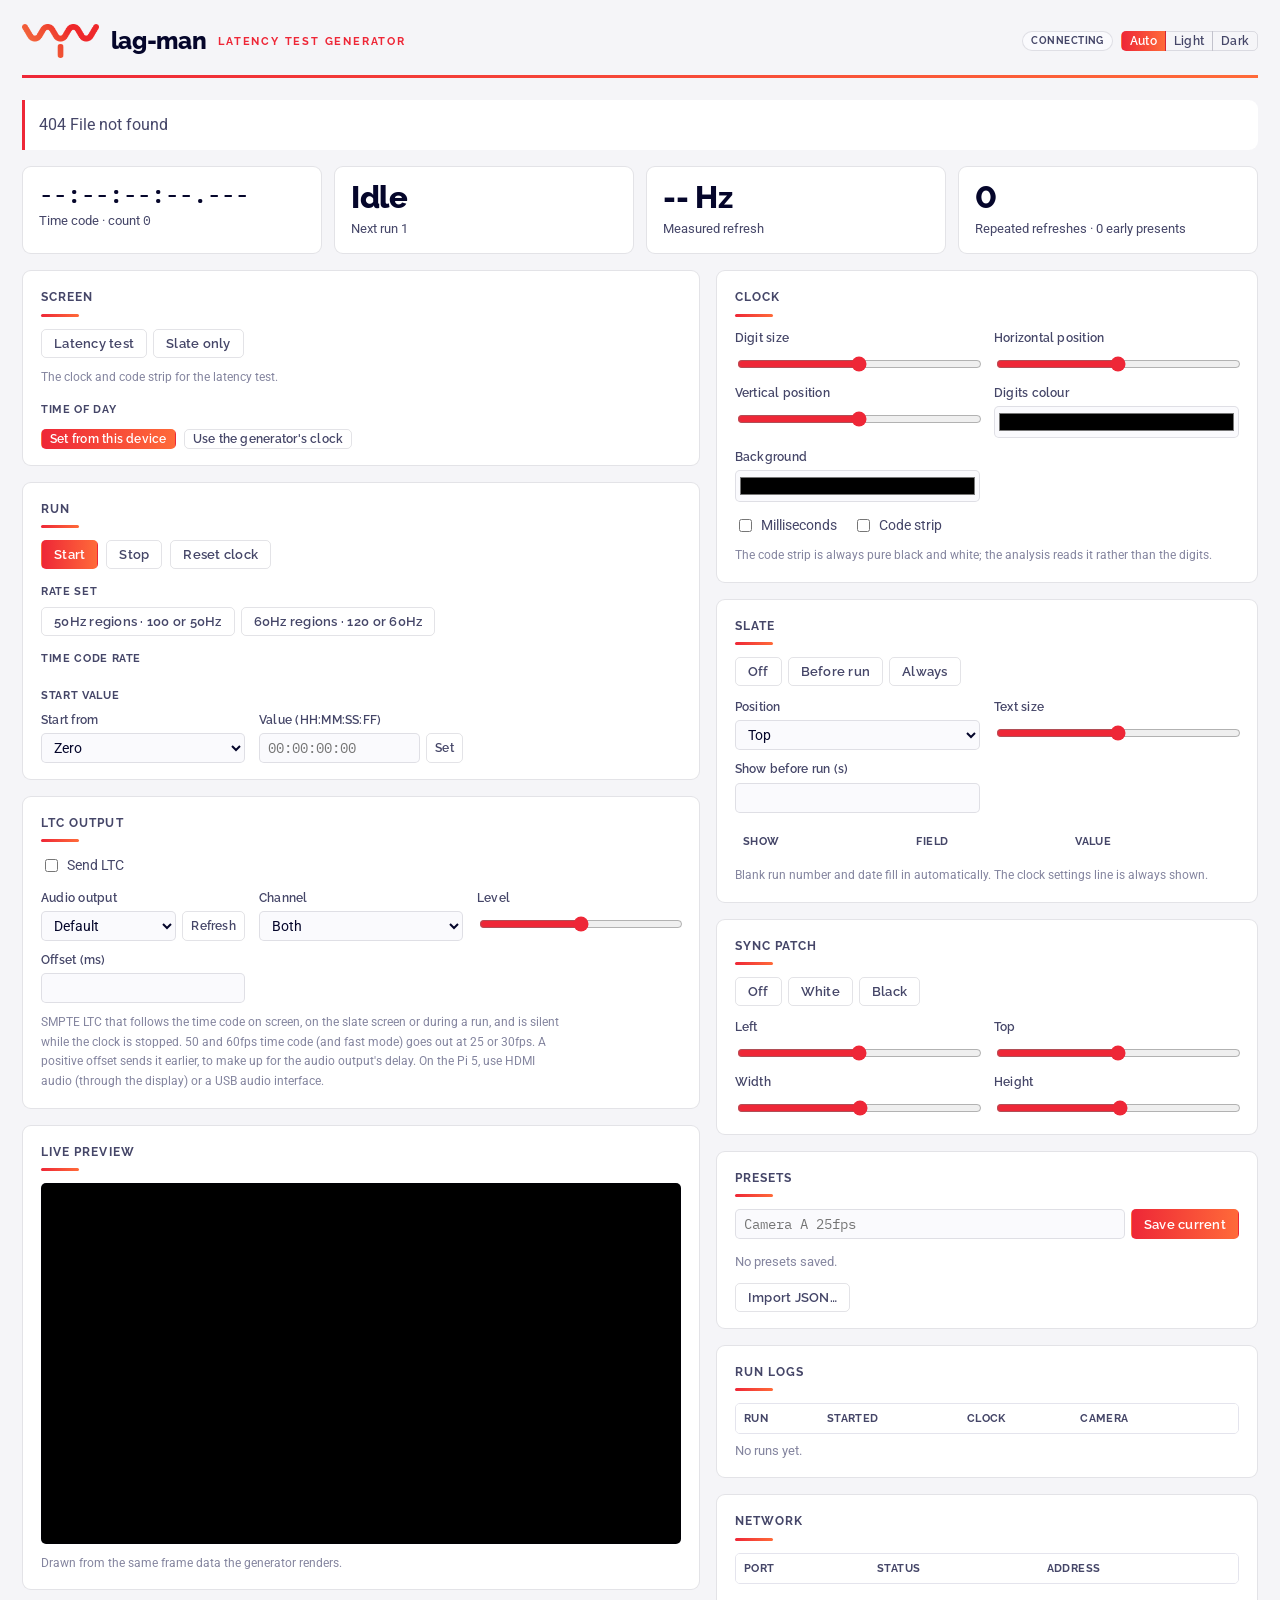
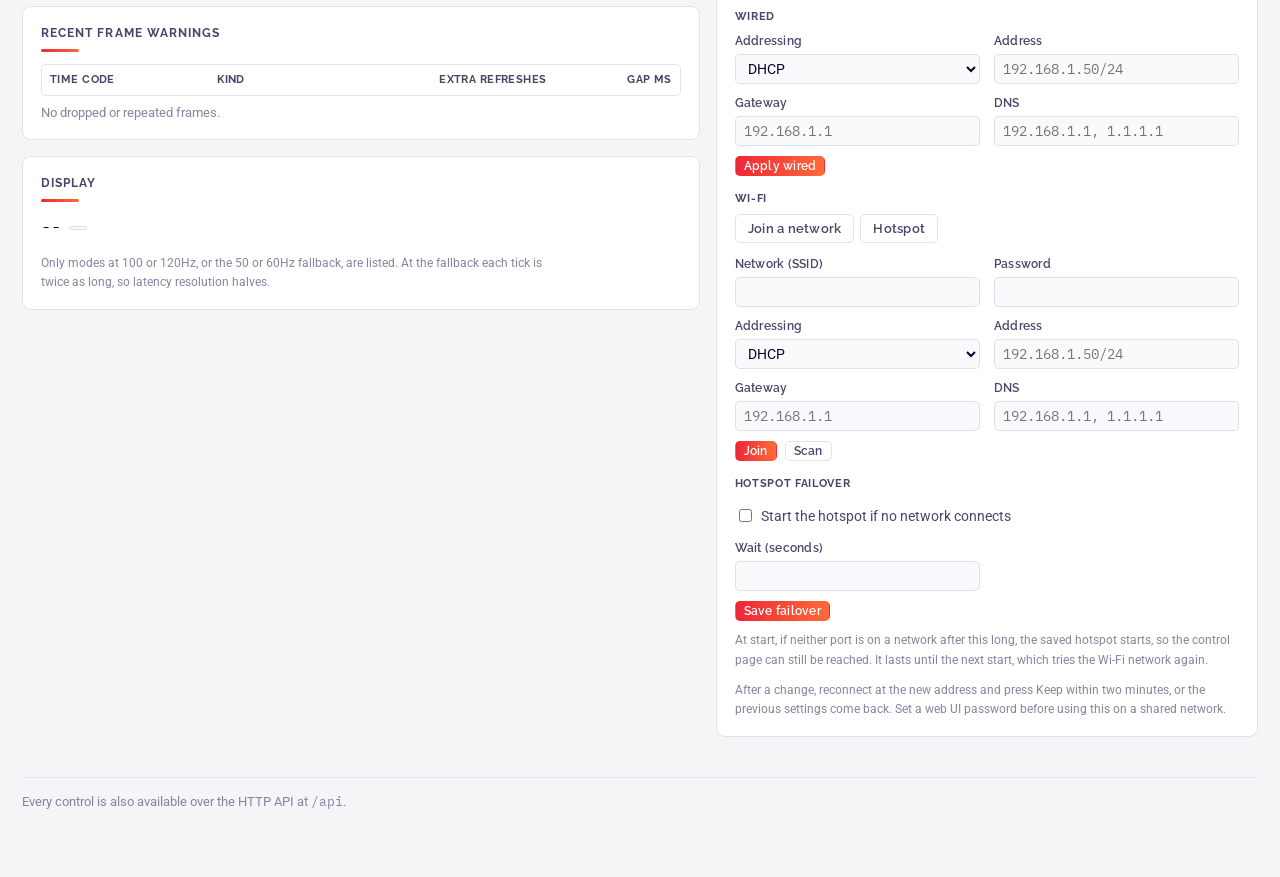
==== commit e406ec7e: "Slate screen: start and stop the time code; LTC audio out On the slate screen Start and Stop run and" ====
--- a/src/lagman/web/static/index.html
+++ b/src/lagman/web/static/index.html
@@ -64,7 +64,7 @@
             <label><input type="checkbox" data-path="slate_screen.timecode"> Time code</label>
             <label><input type="checkbox" data-path="slate_screen.network"> Control page address</label>
           </div>
-          <p class="hint">A large time-of-day clock from the Pi's clock, with time code under it and the slate fields below. The time code runs at the time code rate from the start value; choose Time of day to jam it to the clock, and Reset clock to jam it again. The slate fields always show here: untick a field to hide it. There are no runs or run logs on this screen.</p>
+          <p class="hint">A large time-of-day clock from the Pi's clock, with time code under it and the slate fields below. The time code runs at the time code rate from the start value: Start and Stop below run and hold it, and Reset clock goes back to the start value (with Time of day, jams it to the clock again). The slate fields always show here: untick a field to hide it. There are no runs or run logs on this screen.</p>
         </div>
         <p class="hint" id="screen-test-hint">The clock and code strip for the latency test.</p>
         <div class="sub">Time of day</div>
@@ -105,6 +105,23 @@
       </section>
 
       <section class="card">
+        <h2 class="section">LTC output</h2>
+        <div class="checks"><label><input type="checkbox" data-path="ltc.enabled"> Send LTC</label></div>
+        <div class="form mt-s">
+          <label>Audio output
+            <span class="text-edit"><select id="ltc-device" data-path="ltc.device"><option value="">Default</option></select><button class="btn small" id="ltc-refresh" type="button">Refresh</button></span>
+          </label>
+          <label>Channel
+            <select data-path="ltc.channel"><option value="both">Both</option><option value="left">Left</option><option value="right">Right</option></select>
+          </label>
+          <label>Level <output data-for="ltc.level_db"></output><input type="range" min="-40" max="0" step="1" data-path="ltc.level_db"></label>
+          <label>Offset (ms)<input type="number" min="-500" max="500" step="1" data-path="ltc.offset_ms"></label>
+        </div>
+        <p class="hint" id="ltc-status"></p>
+        <p class="hint">SMPTE LTC that follows the time code on screen, on the slate screen or during a run, and is silent while the clock is stopped. 50 and 60fps time code (and fast mode) goes out at 25 or 30fps. A positive offset sends it earlier, to make up for the audio output's delay. On the Pi 5, use HDMI audio (through the display) or a USB audio interface.</p>
+      </section>
+
+      <section class="card">
         <h2 class="section">Live preview</h2>
         <div class="preview-box"><canvas id="preview" width="960" height="540" aria-label="Preview of the generator output"></canvas></div>
         <p class="hint" id="preview-hint">Drawn from the same frame data the generator renders.</p>
--- a/src/lagman/web/static/app.css
+++ b/src/lagman/web/static/app.css
@@ -77,6 +77,7 @@
 h2.section::after { content: ""; display: block; width: 38px; height: 3px; margin-top: 6px; border-radius: 2px; background: var(--accent-gradient); }
 .sub { font-family: var(--font-display); font-size: 0.68rem; font-weight: 700; text-transform: uppercase; letter-spacing: 0.06em; color: var(--ink2); margin: 14px 0 6px; }
 .hint { font-size: 0.76rem; color: var(--muted); margin: 10px 0 0; }
+.hint.bad { color: var(--error); }
 .empty { color: var(--muted); font-size: 0.82rem; margin: 6px 0 0; }
 .mt-s { margin-top: 12px; }
 
